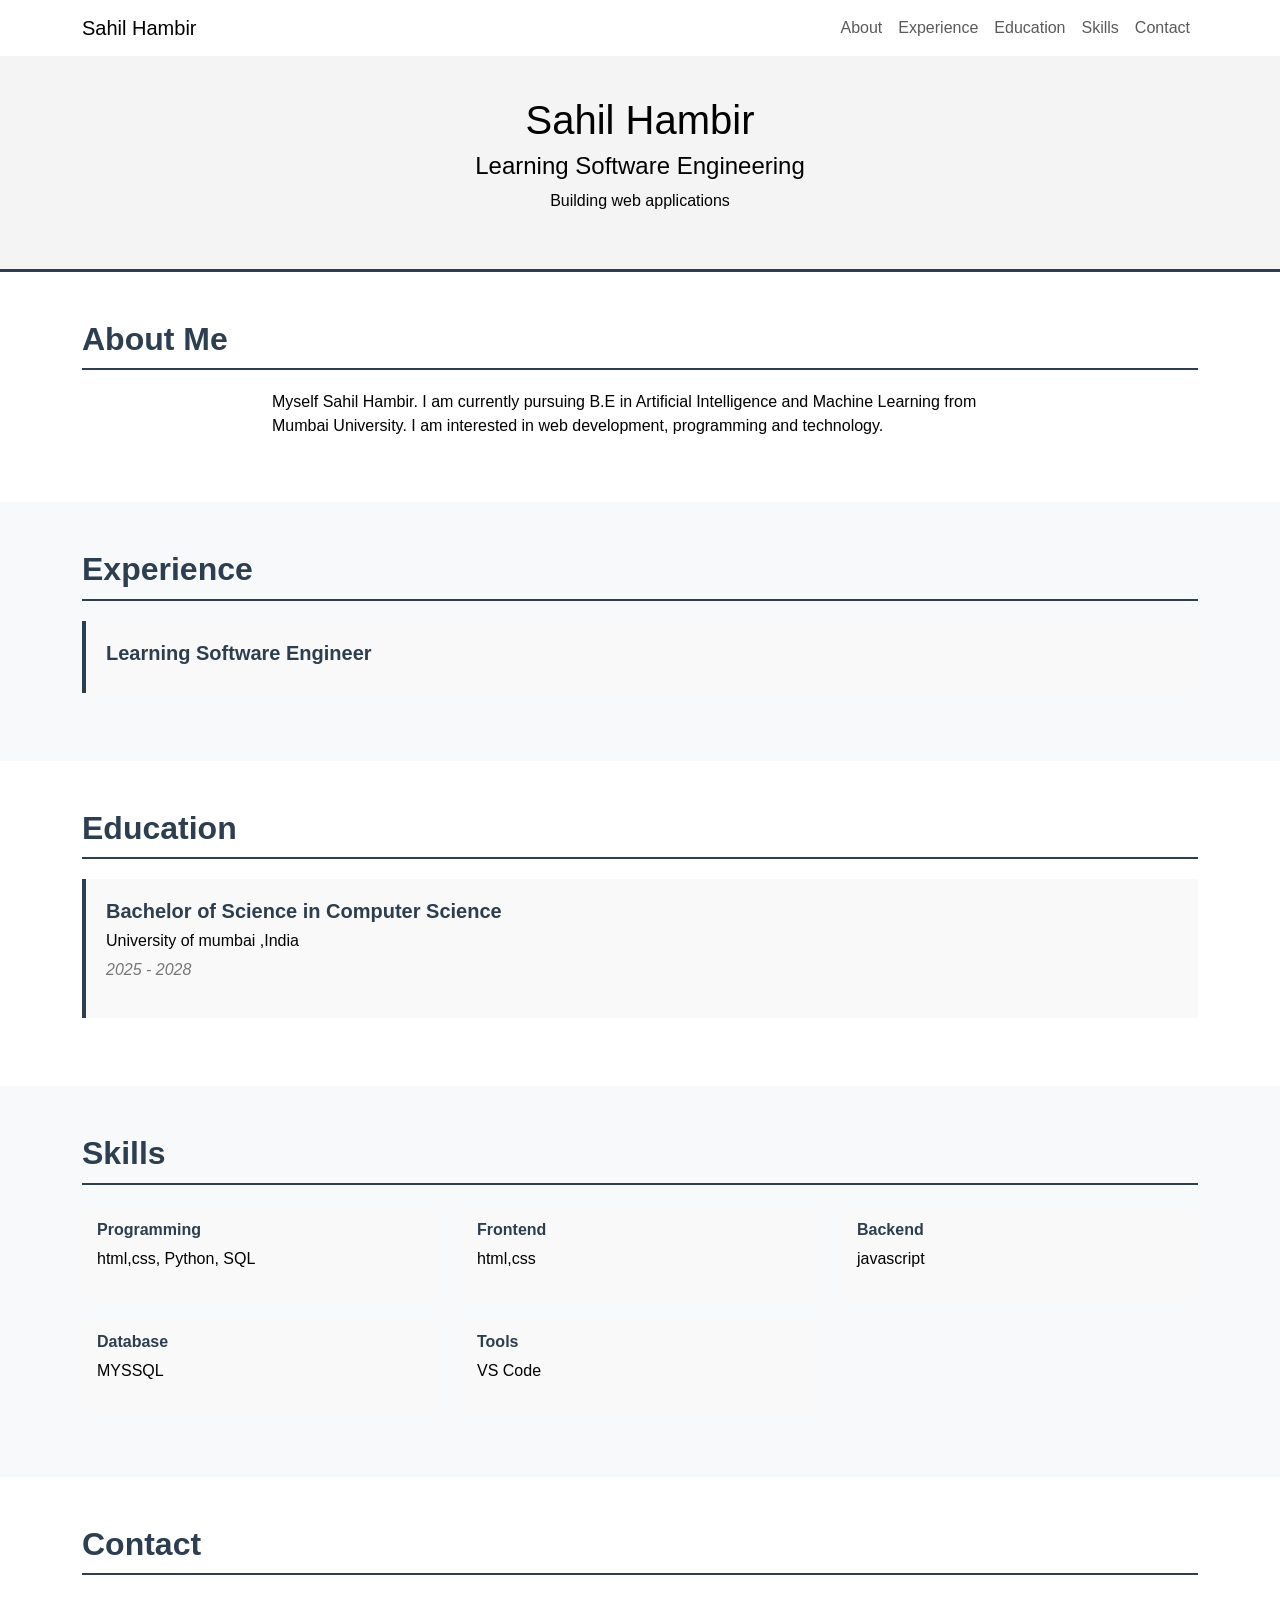
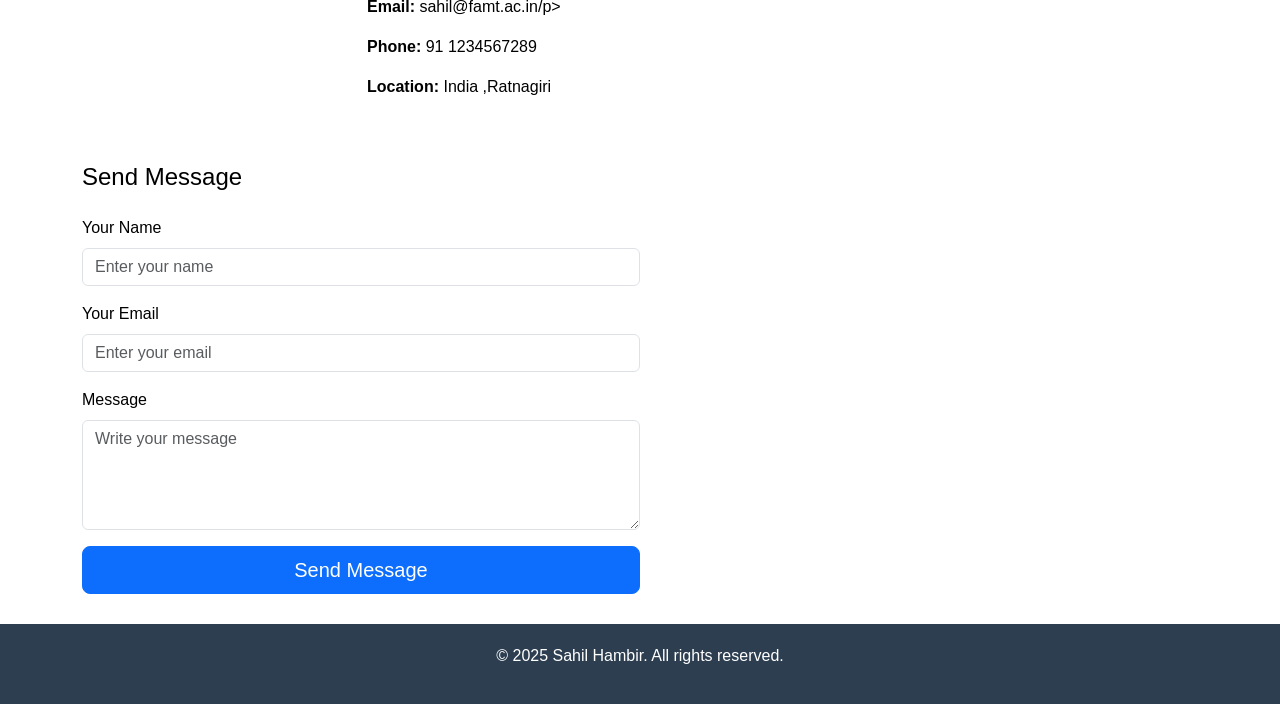
==== exp2.html @ 058ba5be "adding exp2.html ,exp3.html and exp4.html" ====
<!DOCTYPE html>
<html lang="en">
<head>
    <meta charset="UTF-8">
    <meta name="viewport" content="width=device-width, initial-scale=1.0">
    <title>Resume</title>
    
    <!-- Bootstrap CSS -->
    <link href="https://cdn.jsdelivr.net/npm/bootstrap@5.3.0/dist/css/bootstrap.min.css" rel="stylesheet">
    
    <style>
        /* Simple color scheme */
        body {
           
            font-family: Arial, sans-serif;
            color: black;
        }


      
        .header {
            background-color: #f4f4f4;
            padding: 40px 0;
            border-bottom: 3px solid #2c3e50;
        }

        /* Section titles - dark color with bottom border */
        .section-title {
            color: #2c3e50;
            font-weight: bold;
            border-bottom: 2px solid #2c3e50;
            padding-bottom: 10px;
            margin-bottom: 20px;
        }

        /* Experience and education boxes */
        .item-box {
            background-color: #f9f9f9;
            padding: 20px;
            margin-bottom: 20px;
            border-left: 4px solid #2c3e50;
        }

        /* Job/degree titles */
        .item-box h5 {
            color: #2c3e50;
            font-weight: bold;
        }

        /* Date text */
        .date {
            color: #777;
            font-style: italic;
        }

        /* Skill boxes */
        .skill-box {
            background-color: #f9f9f9;
            padding: 15px;
            margin-bottom: 15px;
            border-radius: 5px;
        }

        .skill-box h6 {
            color: #2c3e50;
            font-weight: bold;
        }

        /* Footer */
        footer {
            background-color: #2c3e50;
            color: white;
            text-align: center;
            padding: 20px;
            margin-top: 30px;
        }
    </style>
</head>
<body>
    <!-- Navigation -->
    <nav class="navbar navbar-expand-lg sticky-top">
        <div class="container">
            <a class="navbar-brand" href="#home">Sahil Hambir</a>
            <button class="navbar-toggler" type="button" data-bs-toggle="collapse" data-bs-target="#menu">
                <span class="navbar-toggler-icon"></span>
            </button>
            <div class="collapse navbar-collapse" id="menu">
                <ul class="navbar-nav ms-auto">
                    <li class="nav-item"><a class="nav-link" href="#about">About</a></li>
                    <li class="nav-item"><a class="nav-link" href="#experience">Experience</a></li>
                    <li class="nav-item"><a class="nav-link" href="#education">Education</a></li>
                    <li class="nav-item"><a class="nav-link" href="#skills">Skills</a></li>
                    <li class="nav-item"><a class="nav-link" href="#contact">Contact</a></li>
                </ul>
            </div>
        </div>
    </nav>

    <!-- Header -->
    <header class="header text-center" id="home">
        <div class="container">
            <h1>Sahil Hambir</h1>
            <h4>Learning Software Engineering</h4>
            <p>Building web applications</p>
        </div>
    </header>

    <!-- About Section -->
    <section id="about" class="py-5">
        <div class="container">
            <h2 class="section-title">About Me</h2>
            <div class="row">
                <div class="col-lg-8 mx-auto">
                    <p>Myself Sahil Hambir. I am currently pursuing B.E in Artificial Intelligence and Machine Learning
from Mumbai University. I am interested in web development, programming and technology. </p>
                </div>
            </div>
        </div>
    </section>

    <!-- Experience Section -->
    <section id="experience" class="py-5 bg-light">
        <div class="container">
            <h2 class="section-title">Experience</h2>
            
            <!-- Job 1 -->
            <div class="item-box">
                <h5>Learning Software Engineer</h5>
                
              
            </div>

           
        </div>
    </section>

    <!-- Education Section -->
    <section id="education" class="py-5">
        <div class="container">
            <h2 class="section-title">Education</h2>
            
            <div class="item-box">
                <h5>Bachelor of Science in Computer Science</h5>
                <h6>University of mumbai ,India</h6>
                <p class="date"> 2025 -  2028</p>
                
            </div>

            
        </div>
    </section>

    <!-- Skills Section -->
    <section id="skills" class="py-5 bg-light">
        <div class="container">
            <h2 class="section-title">Skills</h2>
            
            <div class="row">
                <!-- Column 1 -->
                <div class="col-md-4">
                    <div class="skill-box">
                        <h6>Programming</h6>
                        <p>html,css, Python, SQL</p>
                    </div>
                </div>

                <!-- Column 2 -->
                <div class="col-md-4">
                    <div class="skill-box">
                        <h6>Frontend</h6>
                        <p>html,css</p>
                    </div>
                </div>

                <!-- Column 3 -->
                <div class="col-md-4">
                    <div class="skill-box">
                        <h6>Backend</h6>
                        <p>javascript</p>
                    </div>
                </div>

                <!-- Column 4 -->
                <div class="col-md-4">
                    <div class="skill-box">
                        <h6>Database</h6>
                        <p>MYSSQL</p>
                    </div>
                </div>

               

                <!-- Column 6 -->
                <div class="col-md-4">
                    <div class="skill-box">
                        <h6>Tools</h6>
                        <p>  VS Code</p>
                    </div>
                </div>
            </div>
        </div>
    </section>

    <!-- Contact Section -->
    <section id="contact" class="py-5">
        <div class="container">
            <h2 class="section-title">Contact</h2>
            
            <div class="row">
                <div class="col-md-6 mx-auto">
                    <p><strong>Email:</strong> sahil@famt.ac.in/p>
                    <p><strong>Phone:</strong> 91 1234567289</p>
                    <p><strong>Location:</strong> India ,Ratnagiri</p>
                    
                    
                </div>
            </div>
        </div>
    </section>
    
                 <!-- Contact Form -->
            <div class="container">
                <div class="col-lg-6 mb-4">

                        <h4 class="mb-4">Send Message</h4>
                        <form>
                            <div class="mb-3">
                                <label for="name" class="form-label">Your Name</label>
                                <input type="text" class="form-control" id="name" placeholder="Enter your name">
                            </div>
                            
                            <div class="mb-3">
                                <label for="email" class="form-label">Your Email</label>
                                <input type="email" class="form-control" id="email" placeholder="Enter your email">
                            </div>
                            
                            <div class="mb-3">
                                <label for="message" class="form-label">Message</label>
                                <textarea class="form-control" id="message" rows="4" placeholder="Write your message"></textarea>
                            </div>
                            
                            <button type="submit" class="btn btn-primary btn-lg w-100">Send Message</button>
                        </form>
                   </div>
                </div>
                

    <!-- Footer -->
    <footer>
        <p>&copy; 2025 Sahil Hambir. All rights reserved.</p>
    </footer>

  
   
</body>
</html>
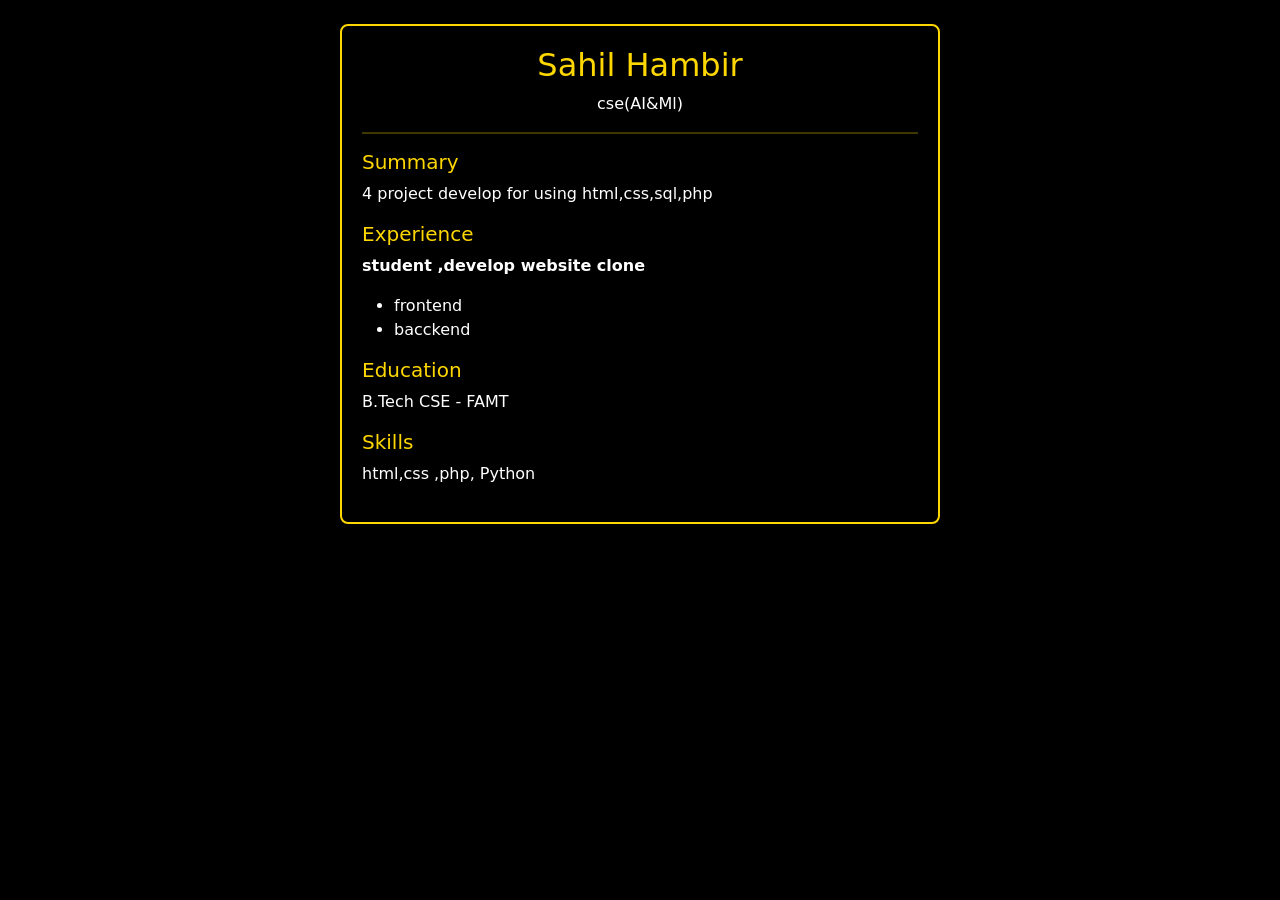
==== commit ae5e1de2: "Add files via upload" ====
--- a/exp2.html
+++ b/exp2.html
@@ -1,256 +1,55 @@
-<!DOCTYPE html>
-<html lang="en">
-<head>
-    <meta charset="UTF-8">
-    <meta name="viewport" content="width=device-width, initial-scale=1.0">
-    <title>Resume</title>
-    
-    <!-- Bootstrap CSS -->
-    <link href="https://cdn.jsdelivr.net/npm/bootstrap@5.3.0/dist/css/bootstrap.min.css" rel="stylesheet">
-    
-    <style>
-        /* Simple color scheme */
-        body {
-           
-            font-family: Arial, sans-serif;
-            color: black;
-        }
-
-
-      
-        .header {
-            background-color: #f4f4f4;
-            padding: 40px 0;
-            border-bottom: 3px solid #2c3e50;
-        }
-
-        /* Section titles - dark color with bottom border */
-        .section-title {
-            color: #2c3e50;
-            font-weight: bold;
-            border-bottom: 2px solid #2c3e50;
-            padding-bottom: 10px;
-            margin-bottom: 20px;
-        }
-
-        /* Experience and education boxes */
-        .item-box {
-            background-color: #f9f9f9;
-            padding: 20px;
-            margin-bottom: 20px;
-            border-left: 4px solid #2c3e50;
-        }
-
-        /* Job/degree titles */
-        .item-box h5 {
-            color: #2c3e50;
-            font-weight: bold;
-        }
-
-        /* Date text */
-        .date {
-            color: #777;
-            font-style: italic;
-        }
-
-        /* Skill boxes */
-        .skill-box {
-            background-color: #f9f9f9;
-            padding: 15px;
-            margin-bottom: 15px;
-            border-radius: 5px;
-        }
-
-        .skill-box h6 {
-            color: #2c3e50;
-            font-weight: bold;
-        }
-
-        /* Footer */
-        footer {
-            background-color: #2c3e50;
-            color: white;
-            text-align: center;
-            padding: 20px;
-            margin-top: 30px;
-        }
-    </style>
-</head>
-<body>
-    <!-- Navigation -->
-    <nav class="navbar navbar-expand-lg sticky-top">
-        <div class="container">
-            <a class="navbar-brand" href="#home">Sahil Hambir</a>
-            <button class="navbar-toggler" type="button" data-bs-toggle="collapse" data-bs-target="#menu">
-                <span class="navbar-toggler-icon"></span>
-            </button>
-            <div class="collapse navbar-collapse" id="menu">
-                <ul class="navbar-nav ms-auto">
-                    <li class="nav-item"><a class="nav-link" href="#about">About</a></li>
-                    <li class="nav-item"><a class="nav-link" href="#experience">Experience</a></li>
-                    <li class="nav-item"><a class="nav-link" href="#education">Education</a></li>
-                    <li class="nav-item"><a class="nav-link" href="#skills">Skills</a></li>
-                    <li class="nav-item"><a class="nav-link" href="#contact">Contact</a></li>
-                </ul>
-            </div>
-        </div>
-    </nav>
-
-    <!-- Header -->
-    <header class="header text-center" id="home">
-        <div class="container">
-            <h1>Sahil Hambir</h1>
-            <h4>Learning Software Engineering</h4>
-            <p>Building web applications</p>
-        </div>
-    </header>
-
-    <!-- About Section -->
-    <section id="about" class="py-5">
-        <div class="container">
-            <h2 class="section-title">About Me</h2>
-            <div class="row">
-                <div class="col-lg-8 mx-auto">
-                    <p>Myself Sahil Hambir. I am currently pursuing B.E in Artificial Intelligence and Machine Learning
-from Mumbai University. I am interested in web development, programming and technology. </p>
-                </div>
-            </div>
-        </div>
-    </section>
-
-    <!-- Experience Section -->
-    <section id="experience" class="py-5 bg-light">
-        <div class="container">
-            <h2 class="section-title">Experience</h2>
-            
-            <!-- Job 1 -->
-            <div class="item-box">
-                <h5>Learning Software Engineer</h5>
-                
-              
-            </div>
-
-           
-        </div>
-    </section>
-
-    <!-- Education Section -->
-    <section id="education" class="py-5">
-        <div class="container">
-            <h2 class="section-title">Education</h2>
-            
-            <div class="item-box">
-                <h5>Bachelor of Science in Computer Science</h5>
-                <h6>University of mumbai ,India</h6>
-                <p class="date"> 2025 -  2028</p>
-                
-            </div>
-
-            
-        </div>
-    </section>
-
-    <!-- Skills Section -->
-    <section id="skills" class="py-5 bg-light">
-        <div class="container">
-            <h2 class="section-title">Skills</h2>
-            
-            <div class="row">
-                <!-- Column 1 -->
-                <div class="col-md-4">
-                    <div class="skill-box">
-                        <h6>Programming</h6>
-                        <p>html,css, Python, SQL</p>
-                    </div>
-                </div>
-
-                <!-- Column 2 -->
-                <div class="col-md-4">
-                    <div class="skill-box">
-                        <h6>Frontend</h6>
-                        <p>html,css</p>
-                    </div>
-                </div>
-
-                <!-- Column 3 -->
-                <div class="col-md-4">
-                    <div class="skill-box">
-                        <h6>Backend</h6>
-                        <p>javascript</p>
-                    </div>
-                </div>
-
-                <!-- Column 4 -->
-                <div class="col-md-4">
-                    <div class="skill-box">
-                        <h6>Database</h6>
-                        <p>MYSSQL</p>
-                    </div>
-                </div>
-
-               
-
-                <!-- Column 6 -->
-                <div class="col-md-4">
-                    <div class="skill-box">
-                        <h6>Tools</h6>
-                        <p>  VS Code</p>
-                    </div>
-                </div>
-            </div>
-        </div>
-    </section>
-
-    <!-- Contact Section -->
-    <section id="contact" class="py-5">
-        <div class="container">
-            <h2 class="section-title">Contact</h2>
-            
-            <div class="row">
-                <div class="col-md-6 mx-auto">
-                    <p><strong>Email:</strong> sahil@famt.ac.in/p>
-                    <p><strong>Phone:</strong> 91 1234567289</p>
-                    <p><strong>Location:</strong> India ,Ratnagiri</p>
-                    
-                    
-                </div>
-            </div>
-        </div>
-    </section>
-    
-                 <!-- Contact Form -->
-            <div class="container">
-                <div class="col-lg-6 mb-4">
-
-                        <h4 class="mb-4">Send Message</h4>
-                        <form>
-                            <div class="mb-3">
-                                <label for="name" class="form-label">Your Name</label>
-                                <input type="text" class="form-control" id="name" placeholder="Enter your name">
-                            </div>
-                            
-                            <div class="mb-3">
-                                <label for="email" class="form-label">Your Email</label>
-                                <input type="email" class="form-control" id="email" placeholder="Enter your email">
-                            </div>
-                            
-                            <div class="mb-3">
-                                <label for="message" class="form-label">Message</label>
-                                <textarea class="form-control" id="message" rows="4" placeholder="Write your message"></textarea>
-                            </div>
-                            
-                            <button type="submit" class="btn btn-primary btn-lg w-100">Send Message</button>
-                        </form>
-                   </div>
-                </div>
-                
-
-    <!-- Footer -->
-    <footer>
-        <p>&copy; 2025 Sahil Hambir. All rights reserved.</p>
-    </footer>
-
-  
-   
-</body>
+<!DOCTYPE html>
+<html>
+<head>
+<title>Resume</title>
+
+<link href="https://cdn.jsdelivr.net/npm/bootstrap@5.3.2/dist/css/bootstrap.min.css" rel="stylesheet">
+
+<style>
+body { background:black; color:white; }
+
+.box {
+    max-width:600px;
+    margin:auto;
+    padding:20px;
+    border:2px solid gold;
+    border-radius:8px;
+}
+
+h2, h5 { color:gold; }
+
+hr { border:1px solid gold; }
+</style>
+
+</head>
+
+<body>
+
+<div class="container mt-4">
+<div class="box">
+
+    <h2 class="text-center">Sahil Hambir</h2>
+    <p class="text-center">cse(AI&Ml)</p>
+    <hr>
+
+    <h5>Summary</h5>
+    <p> 4 project develop for using html,css,sql,php</p>
+
+    <h5>Experience</h5>
+    <p><b>student ,develop website clone</b></p>
+    <ul>
+        <li>frontend</li>
+        <li>bacckend</li>
+    </ul>
+
+    <h5>Education</h5>
+    <p>B.Tech CSE - FAMT</p>
+
+    <h5>Skills</h5>
+    <p>html,css ,php, Python</p>
+
+</div>
+</div>
+
+</body>
 </html>
